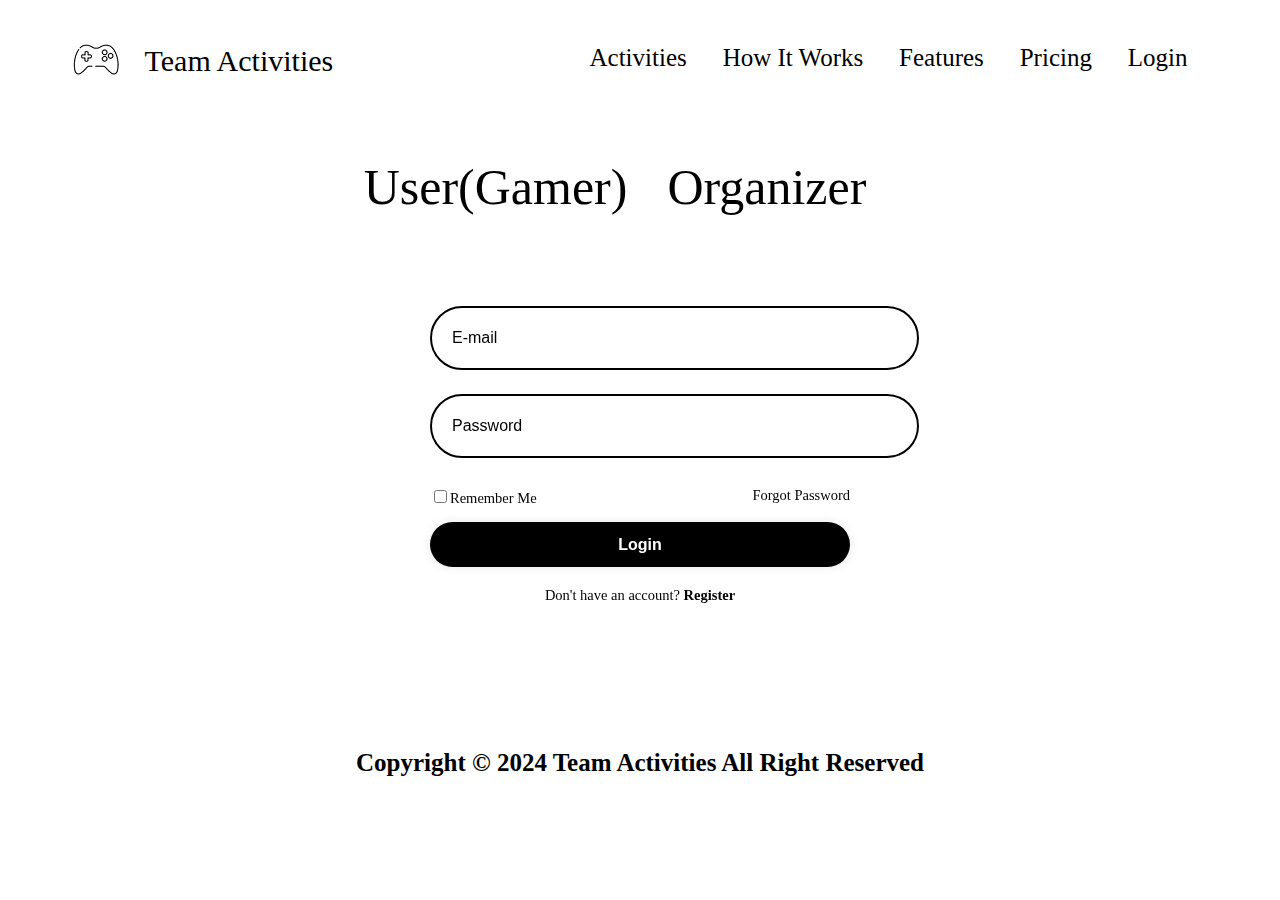
==== Online Team Building Activities/loginorganizer.html @ 195ae520 "Add files via upload" ====
<!DOCTYPE html>
<html>
    <header>
        <meta charset="UTF-8">
        <meta name="viewport" content="width=device-width, initial-scale=1.0">
        <link rel="stylesheet" href="formatting.css">
        <link rel="stylesheet" href="styles.css">
        <title>Login Form</title>
        <script type="text/javascript">
            //declare variables to be used
            var divs = new Array();
            divs[2]="erroremail";
            divs[4]="errorPassword";
            //Validatino function
                function validate(){
                    var inputs =new Array();
                    inputs[2]=document.getElementById('em').value;
                    inputs[4]=document.getElementById('pwd').value;
                    //Just for errors
                    var errors =new Array();
                    errors[2]="<span style='color:red;'>Please Enter your Email!</span>";
                    errors[4]="<span style='color:red;'>Please Enter your Password!</span>";
                    // We need to iterate throught inputs
                    for(var i in inputs){
                        var errMessage= errors[i];
                        var div = divs[i];
                        if(inputs[i]==""){
                            document.getElementById(div).innerHTML;
                            errMessage;
                        }else if(i==2){
                            var atpost=inputs[i].indexOf("@");
                            var dotpost=inputs[i].lastIndexOf(".");
                                    if(atpost<1 || dotpost < atpost +2 || dotpost+2>inputs[i].length){
                                        document.getElementById('erroremail').innerHTML="<span style='color:red;'>Enter a valid Email address!</span>";
                                    } else {
                                        document.getElementById(div).innerHTML="OK!";
                                    }
                        }else {
                            document.getElementById(div).innerHTML="OK!";
                        }//close if condition
                    }//close for loop
                }//close the function

                function finalValidate(){
                    var count = 0;
                    for(var i =0;i<6;i++){
                        var div =divs[i];
                        if(document.getElementById(div).innerHTML=="OK!"){
                            count = count +1;
                        }
                    }
                    if(count ==6){
                        document.getElementById("errorFinal").innerHTML="All the data you entered are correct!";
                    }
                }
        </script>
    </header>
    <body>
        <!-- Developed and Designed by MUNYAKAZI Gad with 222004929 Reg number-->
            <!--Home Ribbon on the website of the system-->
        <div class="general-container">
            <div class="Block" id="Block2">
                <ol>
                    <li><img src="./icon/icon.png"></li>
                    <li><a href=".\index.html">Team Activities</a></li>
                </ol>
            </div>
            <div class="Block" id="Block1">
                <ol id="ribbon1">
                    <li><a href=".\index.html#activities">Activities</a></li>
                    <li><a href=".\index.html#How-it-works">How It Works</a></li>
                    <li><a href=".\index.html#Features">Features</a></li>
                    <li><a href=".\index.html#Pricing">Pricing</a></li>
                    <li><a href=".\login.html">Login</a></li>
                </ol>
            </div>
        </div>
        <div>
            <center>
                <div class="user-categorization">
                    <div><span id="user"><a href="login.html">User(Gamer)</a></span><span id="Organizer"><a href="loginorganizer.html">Organizer</a></span></div>
                </div>
                <div class="wrapper">
                    <form style="text-align: center;" action="loginorganizer.php" method="POST" enctype="">
                        <div class="input-box"><input type="text" placeholder="E-mail" required name="username" id="em"><div id="erroremail"></div><i class='bx bxs-user'></i></div></br>
                        <div class="input-box"><input type="password" placeholder="Password" id="pwd"  required name="password"><i class='bx bxs-lock-alt' ></i></div></br>
                        <div class="remember-forgot"><label><input type="checkbox">Remember Me</label><a href="#">Forgot Password</a></div>
                        <button type="submit" class="btn" name="subject" value="Login" id="create" value="Create" >Login</button>
                        <div class="register-link"><p>Don't have an account? <a href="register.html">Register</a></p></div>
                    </form>
                </div>
            </center>
        </div>
    </body>
    <footer>
        <div>
            <span>Copyright © 2024 Team Activities All Right Reserved</span>
        </div>
    </footer>
</html>
---- Online Team Building Activities/formatting.css ----
.Block{
    float: left;
    display: inline-block;
}
#Block1{
    width: 60%;
}
#Block2{
    width: 40%;
}
#Block1 ol li{
    text-decoration: none;
    float: left;
    display: inline-block;
    margin-left: 5%;
    margin-top: 20px;
    font-size:25px;
}
#Block2 ol li{
    text-decoration: none;
    float: left;
    display: inline-block;
    margin-left: 5%;
    margin-top: 20px;
    font-size: 30px;
}
#Block1 ol li a{
    text-decoration: none;
    color: black;
    font-family: Georgia, 'Times New Roman', Times, serif;
}
#Block2 ol li a{
    text-decoration: none;
    color: black;
    font-family: Georgia, 'Times New Roman', Times, serif;
}
.Block #ribbon1 a:hover{
    color: aqua;
}
#Block2 a:hover{
    color: aqua;   
}
footer{clear: both;}
footer div{
    text-align: center;
    padding-top: 100px;
    padding-bottom: 20px;
    font-weight: bolder;
    font-size: 25px;
}
.general-container{
    height: 100px;
}
.wd-bg .mod{
    font-size: 55px;
    font-weight: bold;
}
 /*Beginning of the activities Row*/
.parent_block div{
    float: left;
    display: inline-block;
    width: 20%;
    margin-left: 3%;
    margin-right: 1%;
}
/* End of the activities row*/
/*This is for the second and third row How it works*/
.parent_block01 div{
    float: left;
    display: inline-block;
    width: 30%;
    margin-left: 1%;
    margin-right: 1%;
}
/*End of the second and third row*/
.text p{
    font-size: 12px;
}
.text01 p{
    font-size: 12px;
    font-weight: light;
    font-size: 30px;
}
/*This if for feature section*/
.text001 p{
    font-size: 12px;
    font-weight: light;
}
/*End of that editting*/
.Grant_parent_block{
    margin-left: 100px;
    clear: both;
}
/*Spacing between activites and how it works*/
.activities000{clear: both;margin-top: 300px;}
.wd-bg{margin-top: 100px;}
.container{
    margin-left: 5%;
    margin-right: 1%;
} 
.container p{font-size: 25px;}
.wd-bg .mod{font-size: 70px;}
button{
    height: 50px;
    width: 400px;
    font-size: 30px;
    font-weight: lighter;
    border-radius: 7px;
    background-color: white;
}
.user-categorization{
    margin-top: 50px;
    margin-bottom: 50px;
}
.user-categorization #user{
    margin-right: 40px;
    font-size: 50px;
}
.user-categorization #Organizer{
    margin-right: 50px;
    font-size: 50px;
}
.user-categorization #user a:hover{color: aqua;}
.user-categorization #Organizer a:hover{color: aqua;}
.user-categorization #Organizer a{text-decoration: none;color: black;}
.user-categorization #user a{text-decoration: none;color: black;}
---- Online Team Building Activities/styles.css ----
.wrapper{
  width: 420px;
  background: transparent;
  backdrop-filter: blur(9px);
  color: black;
  border-radius: 12px;
  padding: 30px 40px;
  margin-top: 50px;
}
.wrapper h1{
  font-size: 36px;
  text-align: center;
}
.wrapper .input-box{
  position: relative;
  width: 100%;
  height: 50px;
  margin: 10px 0;
}
.input-box input{
  width: 100%;
  height: 40%;
  background: transparent;
  border: none;
  outline: none;
  border: 2px solid black;
  border-radius: 40px;
  font-size: 16px;
  color: black;
  padding: 20px 45px 20px 20px;
}
.input-box input::placeholder{
  color: black;
}
.input-box i{
  position: absolute;
  right: 20px;
  top: 30%;
  transform: translate(-50%);
  font-size: 20px;
}
.wrapper .remember-forgot{
  display: flex;
  justify-content: space-between;
  font-size: 14.5px;
  margin: 15px 0 15px;
}
.remember-forgot label input{
  accent-color: black;
  margin-right: 3px;
}
.remember-forgot a{
  color: black;
  text-decoration: none;
}
.remember-forgot a:hover{
  text-decoration: underline;
}
.wrapper .btn{
  width: 100%;
  height: 45px;
  background: black;
  border: none;
  outline: none;
  border-radius: 40px;
  box-shadow: 0 0 10px rgba(0, 0, 0, .1);
  cursor: pointer;
  font-size: 16px;
  color: #fff;
  font-weight: 600;
}
.wrapper .register-link{
  font-size: 14.5px;
  text-align: center;
  margin: 20px 0 15px;
}
.register-link p a{
  color: black;
  text-decoration: none;
  font-weight: 600;
}
.register-link p a:hover{
  text-decoration: underline;
}
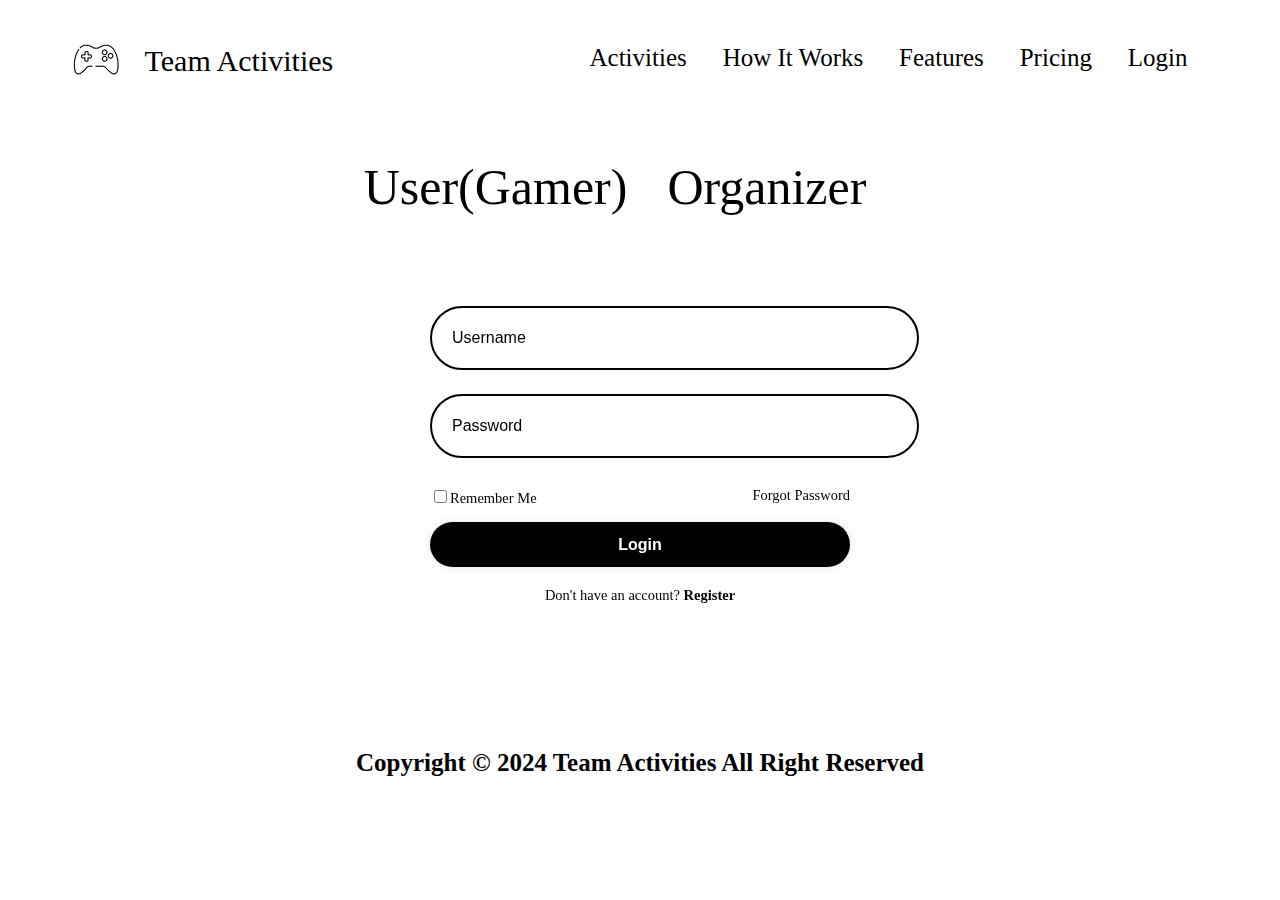
==== commit b1eca828: "Update loginorganizer.html" ====
--- a/Online Team Building Activities/loginorganizer.html
+++ b/Online Team Building Activities/loginorganizer.html
@@ -82,7 +82,7 @@
                 </div>
                 <div class="wrapper">
                     <form style="text-align: center;" action="loginorganizer.php" method="POST" enctype="">
-                        <div class="input-box"><input type="text" placeholder="E-mail" required name="username" id="em"><div id="erroremail"></div><i class='bx bxs-user'></i></div></br>
+                        <div class="input-box"><input type="text" placeholder="Username" required name="username" id="em"><div id="erroremail"></div><i class='bx bxs-user'></i></div></br>
                         <div class="input-box"><input type="password" placeholder="Password" id="pwd"  required name="password"><i class='bx bxs-lock-alt' ></i></div></br>
                         <div class="remember-forgot"><label><input type="checkbox">Remember Me</label><a href="#">Forgot Password</a></div>
                         <button type="submit" class="btn" name="subject" value="Login" id="create" value="Create" >Login</button>
@@ -97,4 +97,4 @@
             <span>Copyright © 2024 Team Activities All Right Reserved</span>
         </div>
     </footer>
-</html>+</html>
